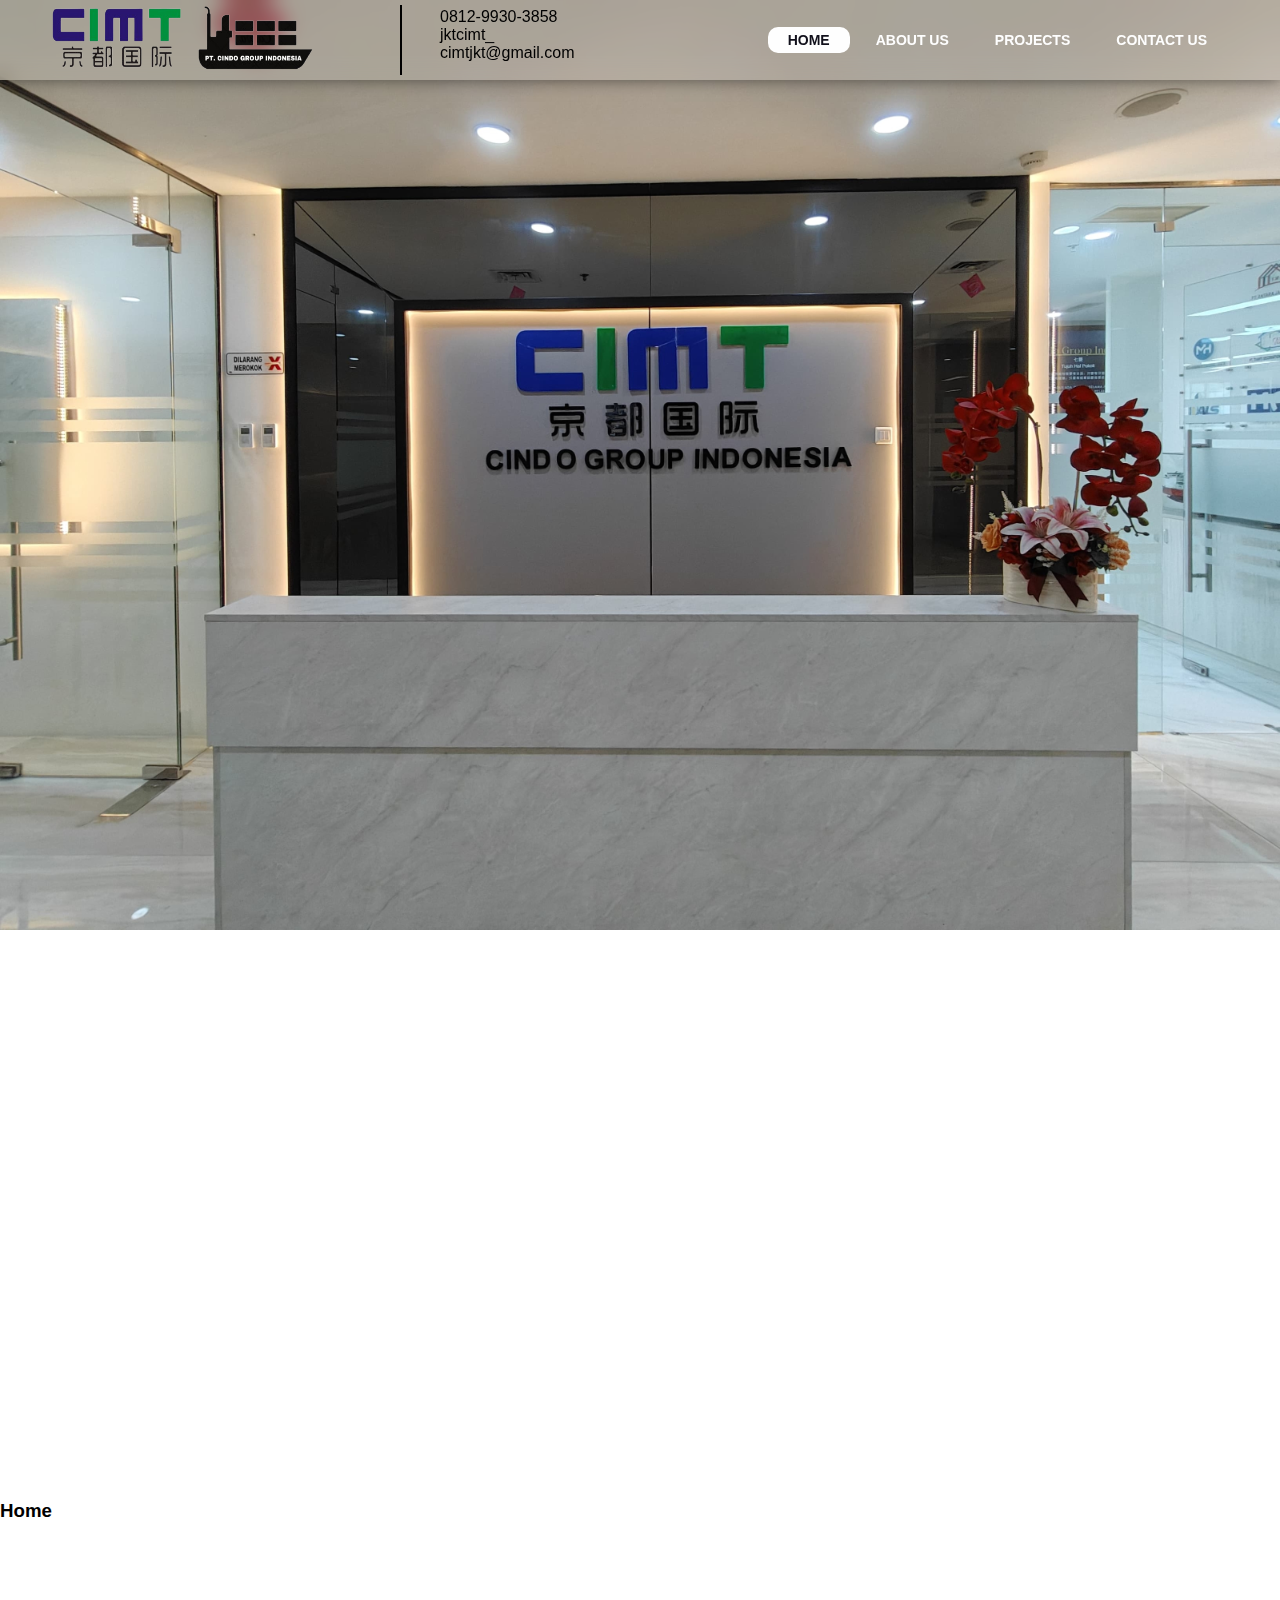
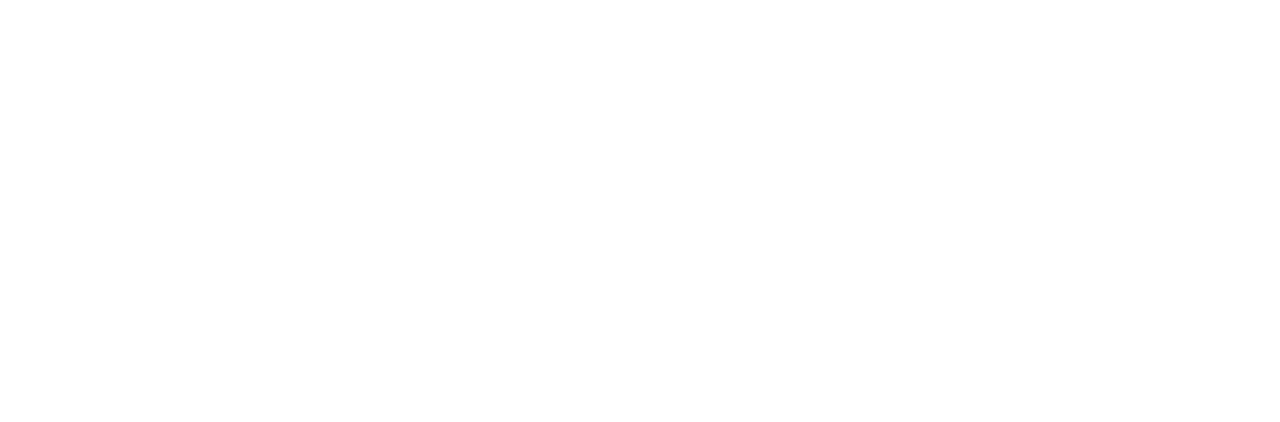
==== index.html @ f19466f4 "commit pertama" ====
<!DOCTYPE html>
<html lang="en">
   <head>
      <meta charset="UTF-8">
      <meta name="viewport" content="width=device-width, initial-scale=1.0">
      <title>PT. Cindo Group Indonesia</title>

<!-- My CSS -->
      <link rel="stylesheet" href="style.css">
<!-- My CSS -->

<!-- Font-Awesome -->
      <link rel="stylesheet" href="https://cdnjs.cloudflare.com/ajax/libs/font-awesome/6.7.1/css/all.min.css" integrity="sha512-5Hs3dF2AEPkpNAR7UiOHba+lRSJNeM2ECkwxUIxC1Q/FLycGTbNapWXB4tP889k5T5Ju8fs4b1P5z/iB4nMfSQ==" crossorigin="anonymous" referrerpolicy="no-referrer" />
<!-- Akhir Font-Awesome -->

   </head>
   <body>

<!-- Header -->
      <header>
         <div class="logo"><a href="#jumbotron"><img src="img/logo.png" alt="Logo CIMT" class="img-fluid"></a></div>
         <label>
            <div class="vertical"></div>
            <div class="icon-medsos">
               <li>
                  <p><a href="https://wa.me/6281299303858"><i class="fa-brands fa-square-whatsapp"></i></a></p>
                  <p><a href="https://www.instagram.com/jktcimt_"><i class="fa-brands fa-square-instagram"></i></a></p>
                  <p><a href="https://mail.google.com/mail/u/0/?view=cm&tf=1&fs=1&to=cimtjkt@gmail.com"><i class="fa-solid fa-square-envelope"></i></a></p>
               </li>
            </div>
            <div class="name-medsos">
               <li>
                  <p>0812-9930-3858</p>
                  <p>jktcimt_</p>
                  <p>cimtjkt@gmail.com</p>
               </li>
            </div>
            <input type="checkbox">
            <div class="btnbar">
               <span class="top_line common"></span>
               <span class="middle_line common"></span>
               <span class="bottom_line common"></span>
            </div>
         <nav class="navbar">
            <ul>
               <li>
                  <a href="#home" class="active">Home</a>
               </li>
               <li>
                  <a href="#about">About Us</a>
               </li>
               <li>
                  <a href="#projects">Projects</a>
               </li>
               <li>
                  <a href="#contact">Contact Us</a>
               </li>
            </ul>
         </nav>
         </label>
      </header>
<!-- Akhir Header -->

<!-- Jumbotron -->
      <section id="jumbotron" class="jumbotron">
      </section>
<!-- Akhir Jumbotron -->

<!-- Home -->
      <section id="home" class="home">
         <div class="container">
            <div class="row">
               <div class="col-lg-4">
                  <h3>Home</h3>
               </div>
            </div>
         </div>
      </section>
<!-- Akhir Home -->

<!-- My JS -->
      <script src="script.js"></script>
<!-- My JS -->

   </body>
</html>
---- style.css ----
* {
   margin: 0;
   padding: 0;
   list-style: none;
   text-decoration: none;
   font-family: 'Segoe UI', Tahoma, Geneva, Verdana, sans-serif;
   box-sizing: border-box;
}

body {
   background-image: url('img/bg.jpg');
   background-position: center;
   background-blend-mode: multiply;
   background-size: cover;
   background-repeat: no-repeat;
   height: 100vh;
}

.logo img {
   width: 265px;
   height: 65px;
}

header {
   position: fixed;
   width: 100%;
   height: 80px;
   background: #ffffff26;
   backdrop-filter: blur(10px);
   display: flex;
   align-items: center;
   justify-content: space-between;
   padding: 0 100px;
   box-shadow: 0 0 15px 0 rgba(0, 0, 0, 0.5);
}

header .vertical {
   position:fixed;
   display: block;
   border-left: 2px solid;
   height: 70px;
   left: 400px;
   top: 5px;
   color: #000000;
}

header .icon-medsos {
   position: absolute;
   display: block;
   height: 70px;
   left: 415px;
   top: 8px;
}

.icon-medsos a {
   text-decoration: none;
   color: #000000;
}

header .name-medsos {
   position: absolute;
   display: block;
   height: 70px;
   left: 440px;
   top: 8px;
}

input {
   display: none;
   visibility: hidden;
}

.btnbar {
   position: absolute;
   height: 30px;
   width: 30px;
   right: 40px;
   top: 25px;
   z-index: 1;
   display: none;
   cursor: pointer;
   border-radius: 3px;
   background-color: #000000;
   box-shadow: 0 0 10px rgba(0, 0, 0, 0.3);
}

.btnbar .common {
   position: absolute;
   height: 1.5px;
   width: 20px;
   background-color: #ffffff;
   border-radius: 50px;
   transition: 0.3s ease
}

.btnbar .top_line {
   top: 30%;
   left: 50%;
   transform: translate(-50%,-50%);
}

.btnbar .middle_line {
   top: 50%;
   left: 50%;
   transform: translate(-50%,-50%);
}

.btnbar .bottom_line{
   top: 70%;
   left: 50%;
   transform: translate(-50%,-50%);
}

input:checked ~ .btnbar .top_line {
   left: 2px;
   top: 14px;
   width: 25px;
   transform: rotate(45deg);
}

input:checked ~ .btnbar .bottom_line {
   left: 2px;
   top: 14px;
   width: 25px;
   transform: rotate(-45deg);
}

input:checked ~ .btnbar .middle_line {
   opacity: 0;
   transform: translateX(20px);
}

.navbar ul {
   display: flex;
}

.navbar ul li a {
   display: block;
   text-transform: uppercase;
   color: #fefefe;
   font-size: 14px;
   font-weight: 650;
   padding: 5px 20px;
   border-radius: 10px;
   transition: .3s;
   margin: 0 3px;
}

.navbar ul li a:hover {
   color: #11101b;
   background: #fefefe;
}

.navbar ul li a.active {
   color: #11101b;
   background: #fefefe;
}

section {
   padding: 500px 0;
}

@media only screen and (max-width: 1320px) {
   header {
      padding: 0 50px;
   }
}

@media only screen and (max-width: 1100px) {
   header {
      padding: 0 30px;
   }

   header .vertical {
      display: none;
   }

   header .vertical {
      display: none;
   }

   header .icon-medsos {
      display: none;
   }

   header .name-medsos {
      display: none;
   }

}

@media only screen and (max-width: 800px) {
   .btnbar {
      display: block;
   }

   input {
      display: block;
   }

   .navbar {
      position: absolute;
      height: 0;
      top: 80px;
      left: 0;
      right: 0;
      background-color: #75757596;
      backdrop-filter: blur(15px);
      box-shadow: 0 0 10px 0 rgba(0, 0, 0, .8) ;
      transition: .5s;
      overflow: hidden;
   }

   .navbar.active {
      height: 330px;
   }

   .navbar ul {
      display: block;
      width: fit-content;
      margin: 80px auto 0 auto;
      text-align: center;
      transition: .5s;
      opacity: 0;
   }

   .navbar.active ul {
      opacity: 1;
   }

   .navbar ul li a {
      margin-bottom: 20px;
   }

   .navbar ul li a {
      text-transform: capitalize;
   }
}

@media only screen and (max-width: 450px) {
   header .icon-medsos {
      display: block;
      left: 405px;
   }
}
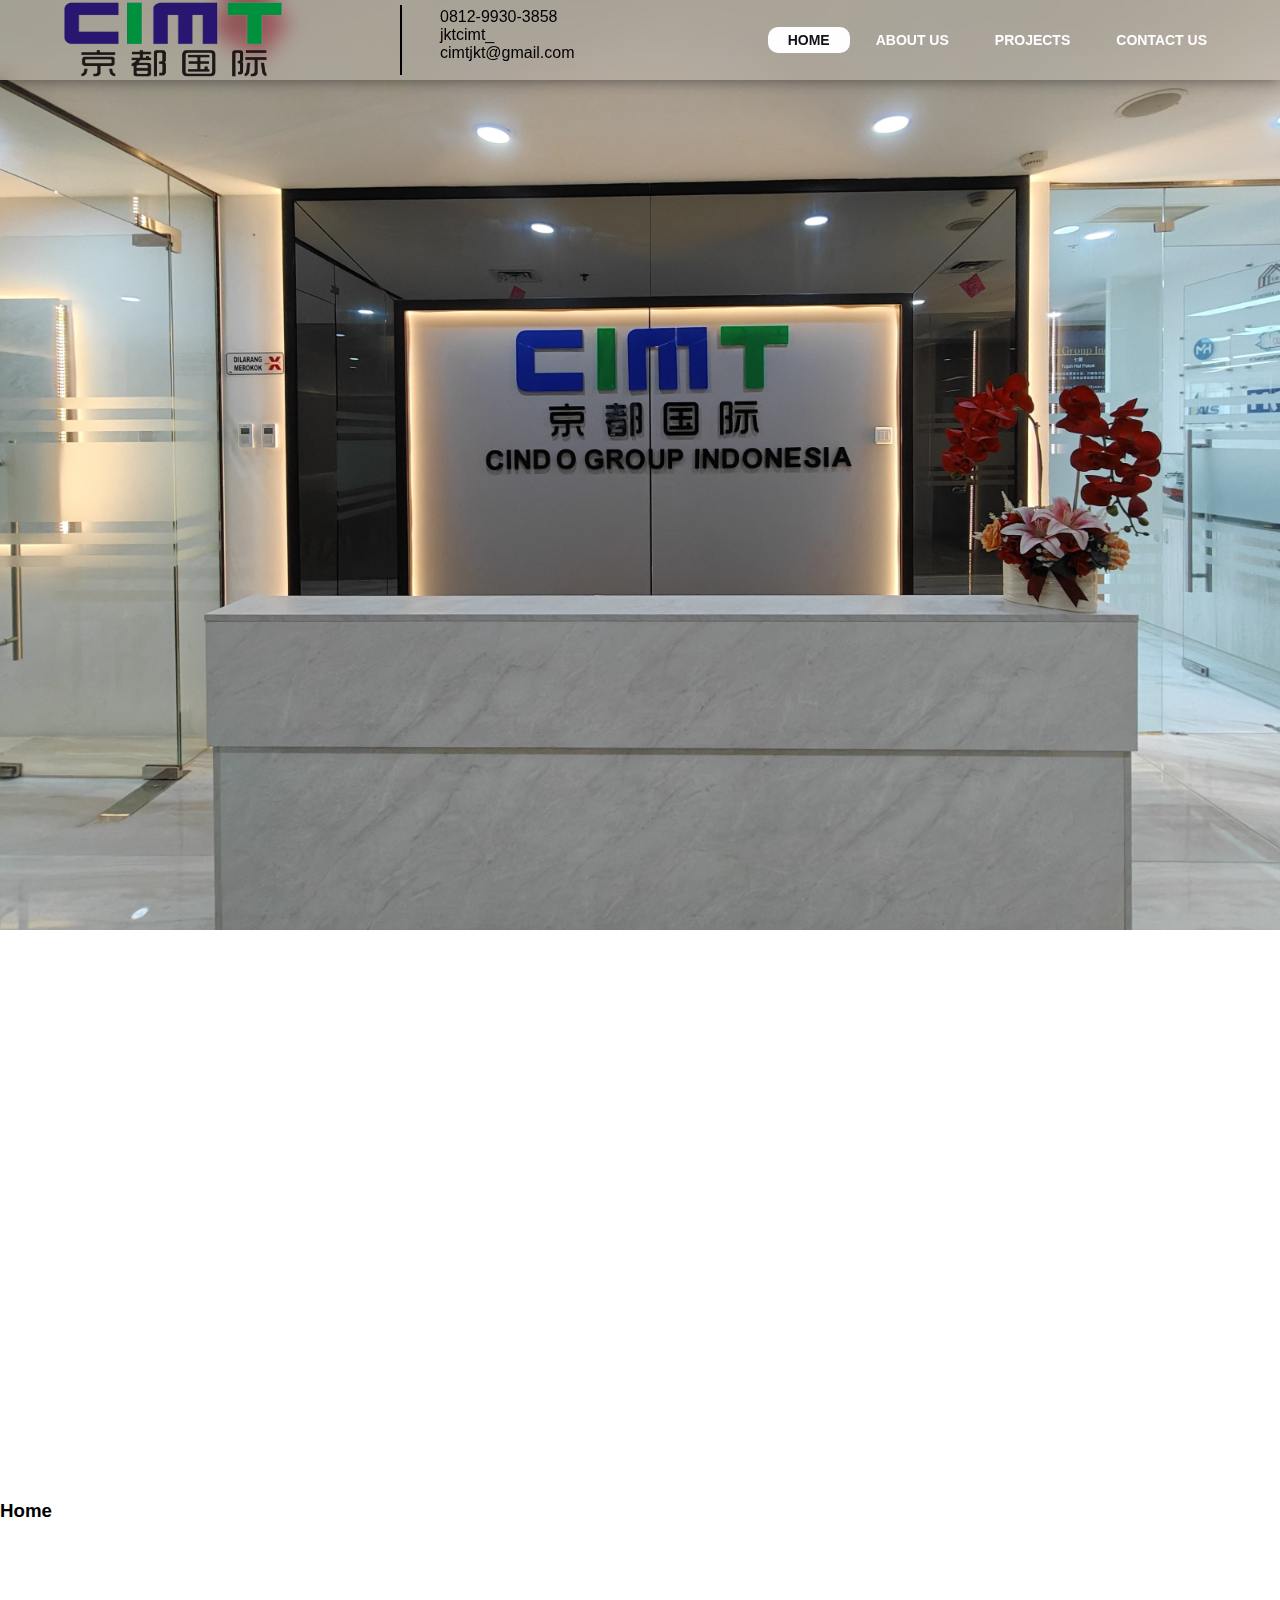
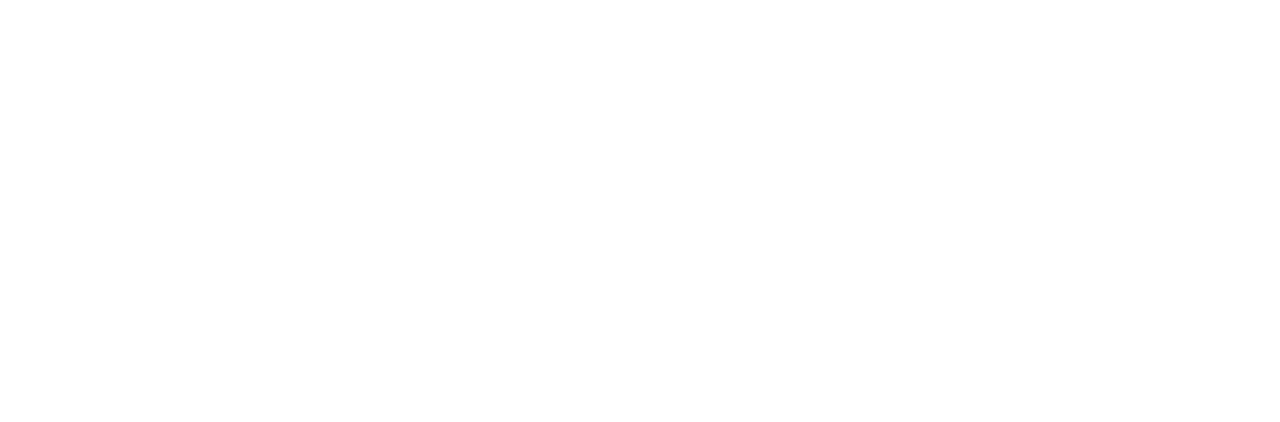
==== commit 5f582772: "commit kedua" ====
--- a/index.html
+++ b/index.html
@@ -18,7 +18,7 @@
 
 <!-- Header -->
       <header>
-         <div class="logo"><a href="#jumbotron"><img src="img/logo.png" alt="Logo CIMT" class="img-fluid"></a></div>
+         <div class="logo"><a href="#jumbotron"><img src="img/logo.png" alt="Logo CIMT"></a></div>
          <label>
             <div class="vertical"></div>
             <div class="icon-medsos">
--- a/style.css
+++ b/style.css
@@ -17,8 +17,9 @@
 }
 
 .logo img {
-   width: 265px;
-   height: 65px;
+   width: 245px;
+   height: 125px;
+   padding-bottom: 10px;
 }
 
 header {
@@ -74,7 +75,7 @@
    position: absolute;
    height: 30px;
    width: 30px;
-   right: 40px;
+   right: 80px;
    top: 25px;
    z-index: 1;
    display: none;
@@ -196,6 +197,12 @@
 
    input {
       display: block;
+   }
+
+   .logo img {
+      width: 200px;
+      height: 100px;
+      padding-bottom: 5px;
    }
 
    .navbar {
@@ -237,7 +244,7 @@
    }
 }
 
-@media only screen and (max-width: 450px) {
+@media only screen and (max-width: 600px) {
    header .icon-medsos {
       display: block;
       left: 405px;
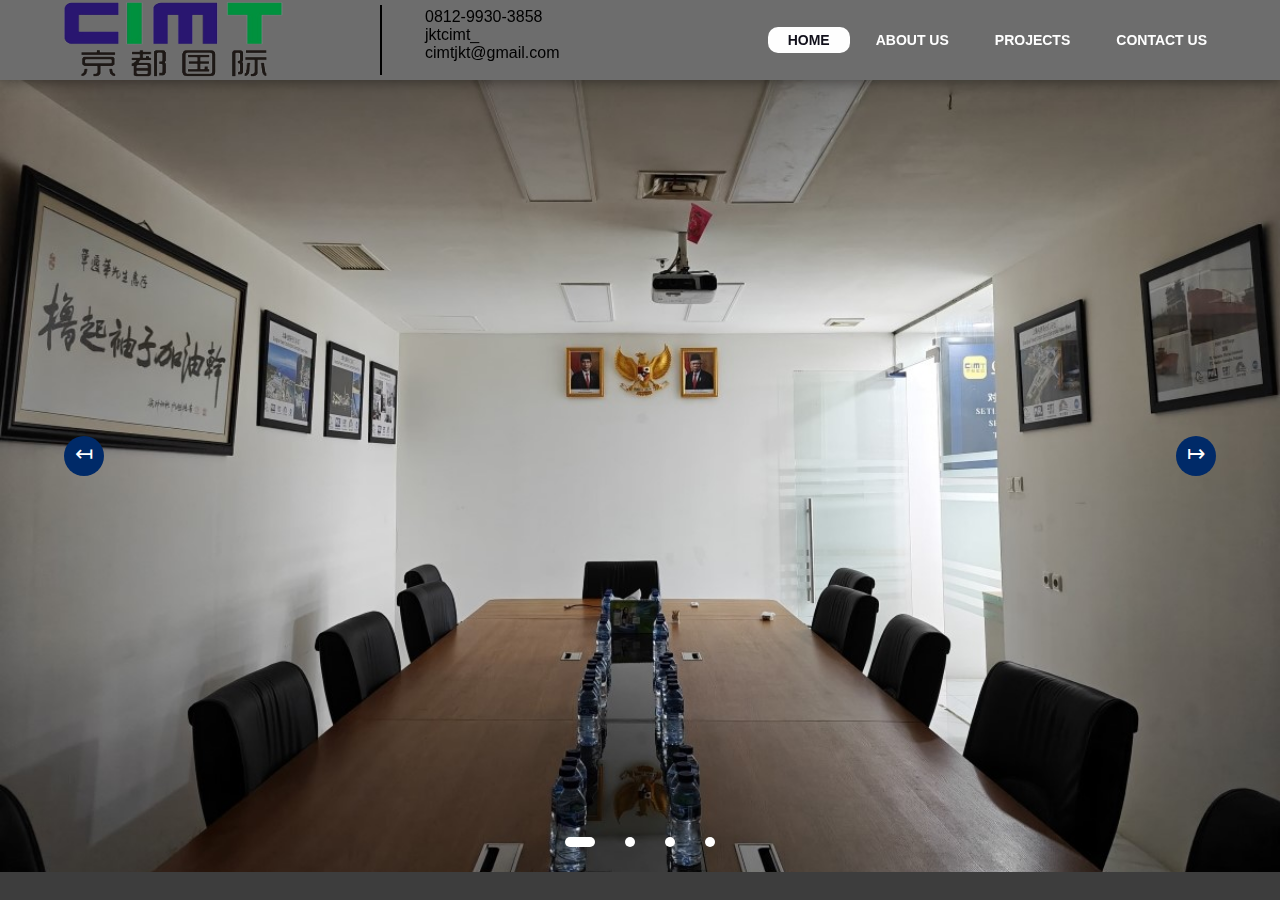
==== commit b58cc030: "membuat slider" ====
--- a/index.html
+++ b/index.html
@@ -14,11 +14,11 @@
 <!-- Akhir Font-Awesome -->
 
    </head>
-   <body>
+   <body id="home">
 
 <!-- Header -->
       <header>
-         <div class="logo"><a href="#jumbotron"><img src="img/logo.png" alt="Logo CIMT"></a></div>
+         <div class="logo"><a href="#"><img src="img/logo.png" alt="Logo CIMT"></a></div>
          <label>
             <div class="vertical"></div>
             <div class="icon-medsos">
@@ -61,21 +61,33 @@
       </header>
 <!-- Akhir Header -->
 
-<!-- Jumbotron -->
-      <section id="jumbotron" class="jumbotron">
-      </section>
-<!-- Akhir Jumbotron -->
-
 <!-- Home -->
-      <section id="home" class="home">
-         <div class="container">
-            <div class="row">
-               <div class="col-lg-4">
-                  <h3>Home</h3>
-               </div>
+      <div class="slider">
+         <div class="list">
+            <div class="item">
+               <img src="img/slider/1_.jpg" alt="">
+            </div>
+            <div class="item">
+               <img src="img/slider/2_.jpg" alt="">
+            </div>
+            <div class="item">
+               <img src="img/slider/3_.jpg" alt="">
+            </div>
+            <div class="item">
+               <img src="img/slider/4_.jpg" alt="">
             </div>
          </div>
-      </section>
+         <div class="btn">
+               <button id="prev"><p> ↤ </p></button>
+               <button id="next"><p> ↦ </p></button>
+         </div>
+         <ul class="dots">
+            <li class="active"></li>
+            <li></li>
+            <li></li>
+            <li></li>
+         </ul>
+      </div>
 <!-- Akhir Home -->
 
 <!-- My JS -->
--- a/style.css
+++ b/style.css
@@ -2,18 +2,17 @@
    margin: 0;
    padding: 0;
    list-style: none;
-   text-decoration: none;
    font-family: 'Segoe UI', Tahoma, Geneva, Verdana, sans-serif;
    box-sizing: border-box;
 }
 
 body {
-   background-image: url('img/bg.jpg');
    background-position: center;
    background-blend-mode: multiply;
    background-size: cover;
    background-repeat: no-repeat;
-   height: 100vh;
+   background-color: #3d3d3d;
+   height: 88vh;
 }
 
 .logo img {
@@ -26,10 +25,11 @@
    position: fixed;
    width: 100%;
    height: 80px;
-   background: #ffffff26;
-   backdrop-filter: blur(10px);
-   display: flex;
+   background: #6d6d6d;
+   display: flex;
+   margin-top: -80px;
    align-items: center;
+   z-index: 100;
    justify-content: space-between;
    padding: 0 100px;
    box-shadow: 0 0 15px 0 rgba(0, 0, 0, 0.5);
@@ -40,7 +40,7 @@
    display: block;
    border-left: 2px solid;
    height: 70px;
-   left: 400px;
+   left: 380px;
    top: 5px;
    color: #000000;
 }
@@ -49,7 +49,7 @@
    position: absolute;
    display: block;
    height: 70px;
-   left: 415px;
+   left: 400px;
    top: 8px;
 }
 
@@ -62,7 +62,7 @@
    position: absolute;
    display: block;
    height: 70px;
-   left: 440px;
+   left: 425px;
    top: 8px;
 }
 
@@ -75,7 +75,7 @@
    position: absolute;
    height: 30px;
    width: 30px;
-   right: 80px;
+   right: 50px;
    top: 25px;
    z-index: 1;
    display: none;
@@ -142,6 +142,7 @@
    font-size: 14px;
    font-weight: 650;
    padding: 5px 20px;
+   text-decoration: none;
    border-radius: 10px;
    transition: .3s;
    margin: 0 3px;
@@ -157,9 +158,86 @@
    background: #fefefe;
 }
 
-section {
-   padding: 500px 0;
-}
+.slider {
+   width: 100%;
+   height: 88vh;
+   margin-top: 80px;
+   background-position: center;
+   background-repeat: no-repeat;
+   background-blend-mode: multiply;
+   background-size: cover;
+   position: relative;
+   overflow: hidden;
+}
+
+.list {
+   position: absolute;
+   top: 0;
+   left: 0;
+   height: 100%;
+   display: flex;
+   width: max-content;
+   transition: 1s;
+}
+
+.list img {
+   width: 1350px;
+   max-width: 100vw;
+   height: 88vh;
+   object-fit: cover;
+}
+
+.btn {
+   position: absolute;
+   top: 45%;
+   left: 5%;
+   width: 90%;
+   display: flex;
+   justify-content: space-between;
+}
+
+.btn button {
+   width: 40px;
+   height: 40px;
+   border-radius: 50%;
+   background-color: #002a68;
+   color: #ffffff;
+   border: none;
+}
+
+.btn p {
+   text-decoration: none;
+   margin-top: -5px;
+   font-size: 22px;
+   text-align: center;
+}
+
+.dots {
+   position: absolute;
+   bottom: 10px;
+   color: #fff;
+   left: 0;
+   width: 100%;
+   margin: 0;
+   padding: 0;
+   display: flex;
+   justify-content: center;
+}
+
+.dots li {
+   list-style: none;
+   width: 10px;
+   height: 10px;
+   background-color: #fff;
+   margin: 15px;
+   border-radius: 20px;
+   transition: 1s;
+}
+
+.dots li.active {
+   width: 30px;
+}
+
 
 @media only screen and (max-width: 1320px) {
    header {
@@ -212,6 +290,7 @@
       left: 0;
       right: 0;
       background-color: #75757596;
+      text-decoration: none;
       backdrop-filter: blur(15px);
       box-shadow: 0 0 10px 0 rgba(0, 0, 0, .8) ;
       transition: .5s;
@@ -240,13 +319,7 @@
    }
 
    .navbar ul li a {
+      text-decoration: none;
       text-transform: capitalize;
    }
-}
-
-@media only screen and (max-width: 600px) {
-   header .icon-medsos {
-      display: block;
-      left: 405px;
-   }
 }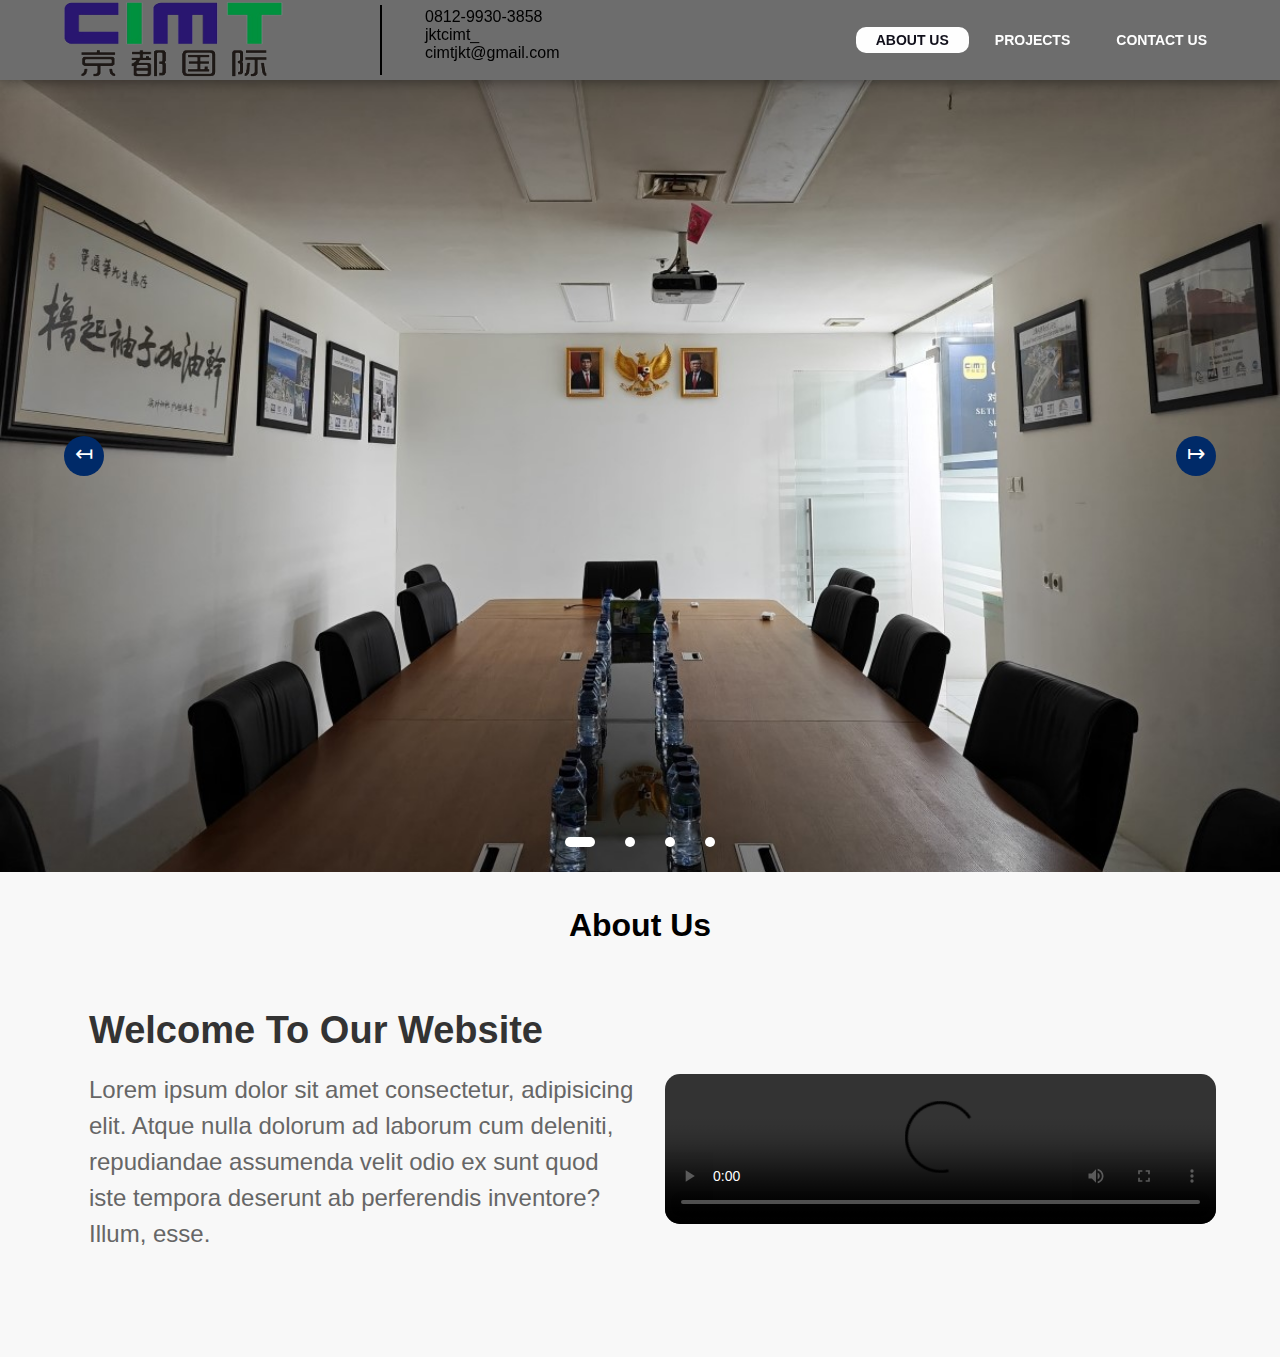
==== commit fe389497: "menambahkan vidio" ====
--- a/index.html
+++ b/index.html
@@ -1,98 +1,142 @@
 <!DOCTYPE html>
 <html lang="en">
-   <head>
-      <meta charset="UTF-8">
-      <meta name="viewport" content="width=device-width, initial-scale=1.0">
-      <title>PT. Cindo Group Indonesia</title>
+<head>
+   <meta charset="UTF-8">
+   <meta name="viewport" content="width=device-width, initial-scale=1.0">
+   <title>PT. Cindo Group Indonesia</title>
 
 <!-- My CSS -->
-      <link rel="stylesheet" href="style.css">
+   <link rel="stylesheet" href="style.css">
 <!-- My CSS -->
 
 <!-- Font-Awesome -->
-      <link rel="stylesheet" href="https://cdnjs.cloudflare.com/ajax/libs/font-awesome/6.7.1/css/all.min.css" integrity="sha512-5Hs3dF2AEPkpNAR7UiOHba+lRSJNeM2ECkwxUIxC1Q/FLycGTbNapWXB4tP889k5T5Ju8fs4b1P5z/iB4nMfSQ==" crossorigin="anonymous" referrerpolicy="no-referrer" />
+   <link rel="stylesheet" href="https://cdnjs.cloudflare.com/ajax/libs/font-awesome/6.7.1/css/all.min.css" integrity="sha512-5Hs3dF2AEPkpNAR7UiOHba+lRSJNeM2ECkwxUIxC1Q/FLycGTbNapWXB4tP889k5T5Ju8fs4b1P5z/iB4nMfSQ==" crossorigin="anonymous" referrerpolicy="no-referrer" />
 <!-- Akhir Font-Awesome -->
 
-   </head>
-   <body id="home">
+</head>
+<body>
 
 <!-- Header -->
-      <header>
-         <div class="logo"><a href="#"><img src="img/logo.png" alt="Logo CIMT"></a></div>
-         <label>
-            <div class="vertical"></div>
-            <div class="icon-medsos">
-               <li>
-                  <p><a href="https://wa.me/6281299303858"><i class="fa-brands fa-square-whatsapp"></i></a></p>
-                  <p><a href="https://www.instagram.com/jktcimt_"><i class="fa-brands fa-square-instagram"></i></a></p>
-                  <p><a href="https://mail.google.com/mail/u/0/?view=cm&tf=1&fs=1&to=cimtjkt@gmail.com"><i class="fa-solid fa-square-envelope"></i></a></p>
-               </li>
-            </div>
-            <div class="name-medsos">
-               <li>
-                  <p>0812-9930-3858</p>
-                  <p>jktcimt_</p>
-                  <p>cimtjkt@gmail.com</p>
-               </li>
-            </div>
-            <input type="checkbox">
-            <div class="btnbar">
-               <span class="top_line common"></span>
-               <span class="middle_line common"></span>
-               <span class="bottom_line common"></span>
-            </div>
-         <nav class="navbar">
-            <ul>
-               <li>
-                  <a href="#home" class="active">Home</a>
-               </li>
-               <li>
-                  <a href="#about">About Us</a>
-               </li>
-               <li>
-                  <a href="#projects">Projects</a>
-               </li>
-               <li>
-                  <a href="#contact">Contact Us</a>
-               </li>
-            </ul>
-         </nav>
-         </label>
-      </header>
+<section>
+   <header>
+      <div class="logo"><a href="#"><img src="img/logo.png" alt="Logo CIMT"></a></div>
+      <label>
+         <div class="vertical"></div>
+         <div class="icon-medsos">
+            <li>
+               <p><a href="https://wa.me/6281299303858"><i class="fa-brands fa-square-whatsapp"></i></a></p>
+               <p><a href="https://www.instagram.com/jktcimt_"><i class="fa-brands fa-square-instagram"></i></a></p>
+               <p><a href="https://mail.google.com/mail/u/0/?view=cm&tf=1&fs=1&to=cimtjkt@gmail.com"><i class="fa-solid fa-square-envelope"></i></a></p>
+            </li>
+         </div>
+         <div class="name-medsos">
+            <li>
+               <p>0812-9930-3858</p>
+               <p>jktcimt_</p>
+               <p>cimtjkt@gmail.com</p>
+            </li>
+         </div>
+         <input type="checkbox">
+         <div class="btnbar">
+            <span class="top_line common"></span>
+            <span class="middle_line common"></span>
+            <span class="bottom_line common"></span>
+         </div>
+      <nav class="navbar">
+         <ul>
+            <li>
+               <a href="#about" class="active">About Us</a>
+            </li>
+            <li>
+               <a href="#projects">Projects</a>
+            </li>
+            <li>
+               <a href="#contact">Contact Us</a>
+            </li>
+         </ul>
+      </nav>
+      </label>
+   </header>
+</section>
 <!-- Akhir Header -->
 
-<!-- Home -->
-      <div class="slider">
-         <div class="list">
-            <div class="item">
-               <img src="img/slider/1_.jpg" alt="">
-            </div>
-            <div class="item">
-               <img src="img/slider/2_.jpg" alt="">
-            </div>
-            <div class="item">
-               <img src="img/slider/3_.jpg" alt="">
-            </div>
-            <div class="item">
-               <img src="img/slider/4_.jpg" alt="">
-            </div>
+<!-- Slider -->
+<section>
+   <div class="slider">
+      <div class="list">
+         <div class="item">
+            <img src="img/slider/1_.jpg" alt="">
+            <h1>Halaman Pertama</h1>
+            <p>Lorem ipsum dolor sit, amet consectetur adipisicing elit. 
+            Fugit repellendus ex nulla adipisci necessitatibus, maxime accusamus. 
+            Eligendi nisi cum, possimus ipsum culpa aspernatur labore 
+            assumenda iure libero? Repudiandae, perferendis ut!</p>
          </div>
-         <div class="btn">
-               <button id="prev"><p> ↤ </p></button>
-               <button id="next"><p> ↦ </p></button>
+         <div class="item">
+            <img src="img/slider/2_.jpg" alt="">
+            <h1>Halaman Pertama</h1>
+            <p>Lorem ipsum dolor sit, amet consectetur adipisicing elit. 
+            Fugit repellendus ex nulla adipisci necessitatibus, maxime accusamus. 
+            Eligendi nisi cum, possimus ipsum culpa aspernatur labore 
+            assumenda iure libero? Repudiandae, perferendis ut!</p>
          </div>
-         <ul class="dots">
-            <li class="active"></li>
-            <li></li>
-            <li></li>
-            <li></li>
-         </ul>
+         <div class="item">
+            <img src="img/slider/3_.jpg" alt="">
+            <h1>Halaman Pertama</h1>
+            <p>Lorem ipsum dolor sit, amet consectetur adipisicing elit. 
+            Fugit repellendus ex nulla adipisci necessitatibus, maxime accusamus. 
+            Eligendi nisi cum, possimus ipsum culpa aspernatur labore 
+            assumenda iure libero? Repudiandae, perferendis ut!</p>
+         </div>
+         <div class="item">
+            <img src="img/slider/4_.jpg" alt="">
+            <h1>Halaman Pertama</h1>
+            <p>Lorem ipsum dolor sit, amet consectetur adipisicing elit. 
+            Fugit repellendus ex nulla adipisci necessitatibus, maxime accusamus. 
+            Eligendi nisi cum, possimus ipsum culpa aspernatur labore 
+            assumenda iure libero? Repudiandae, perferendis ut!</p>
+         </div>
       </div>
-<!-- Akhir Home -->
+      <div class="btn">
+            <button id="prev"><p> ↤ </p></button>
+            <button id="next"><p> ↦ </p></button>
+      </div>
+      <ul class="dots">
+         <li class="active"></li>
+         <li></li>
+         <li></li>
+         <li></li>
+      </ul>
+   </div>
+</section>
+<!-- Akhir Slider --> 
+
+<!-- About -->
+<section class="hero" id="about">
+   <div class="heading">
+      <h1>About Us</h1>
+   </div>
+   <div class="container-about">
+      <div class="hero-content">
+         <h2>Welcome To Our Website</h2>
+         <p>Lorem ipsum dolor sit amet consectetur, adipisicing elit. 
+         Atque nulla dolorum ad laborum cum deleniti, repudiandae 
+         assumenda velit odio ex sunt quod iste tempora deserunt ab perferendis inventore? 
+         Illum, esse.</p>
+         <!-- <button class="cta-button">learn More...</button> -->
+      </div>
+      <div class="hero-media">
+         <video controls class="vicompro"> 
+            <source src="cimtvid.mp4" type="video/mp4">
+         </video>
+      </div>
+   </div>
+</section>
+<!-- Akhir About -->
 
 <!-- My JS -->
-      <script src="script.js"></script>
+<script src="script.js"></script>
 <!-- My JS -->
 
-   </body>
+</body>
 </html>--- a/style.css
+++ b/style.css
@@ -5,22 +5,24 @@
    font-family: 'Segoe UI', Tahoma, Geneva, Verdana, sans-serif;
    box-sizing: border-box;
 }
-
 body {
    background-position: center;
    background-blend-mode: multiply;
    background-size: cover;
    background-repeat: no-repeat;
-   background-color: #3d3d3d;
-   height: 88vh;
-}
-
+   height: 100vh;
+}
+
+
+/* Logo */
 .logo img {
    width: 245px;
    height: 125px;
    padding-bottom: 10px;
 }
 
+
+/* Navbar */
 header {
    position: fixed;
    width: 100%;
@@ -34,7 +36,6 @@
    padding: 0 100px;
    box-shadow: 0 0 15px 0 rgba(0, 0, 0, 0.5);
 }
-
 header .vertical {
    position:fixed;
    display: block;
@@ -44,7 +45,6 @@
    top: 5px;
    color: #000000;
 }
-
 header .icon-medsos {
    position: absolute;
    display: block;
@@ -52,12 +52,10 @@
    left: 400px;
    top: 8px;
 }
-
 .icon-medsos a {
    text-decoration: none;
    color: #000000;
 }
-
 header .name-medsos {
    position: absolute;
    display: block;
@@ -65,12 +63,13 @@
    left: 425px;
    top: 8px;
 }
-
 input {
    display: none;
    visibility: hidden;
 }
 
+
+/* Button Menu */
 .btnbar {
    position: absolute;
    height: 30px;
@@ -84,7 +83,6 @@
    background-color: #000000;
    box-shadow: 0 0 10px rgba(0, 0, 0, 0.3);
 }
-
 .btnbar .common {
    position: absolute;
    height: 1.5px;
@@ -93,48 +91,43 @@
    border-radius: 50px;
    transition: 0.3s ease
 }
-
 .btnbar .top_line {
    top: 30%;
    left: 50%;
    transform: translate(-50%,-50%);
 }
-
 .btnbar .middle_line {
    top: 50%;
    left: 50%;
    transform: translate(-50%,-50%);
 }
-
 .btnbar .bottom_line{
    top: 70%;
    left: 50%;
    transform: translate(-50%,-50%);
 }
-
 input:checked ~ .btnbar .top_line {
    left: 2px;
    top: 14px;
    width: 25px;
    transform: rotate(45deg);
 }
-
 input:checked ~ .btnbar .bottom_line {
    left: 2px;
    top: 14px;
    width: 25px;
    transform: rotate(-45deg);
 }
-
 input:checked ~ .btnbar .middle_line {
    opacity: 0;
    transform: translateX(20px);
 }
 
+
+/* Menu */
 .navbar ul {
    display: flex;
 }
-
 .navbar ul li a {
    display: block;
    text-transform: uppercase;
@@ -147,17 +140,17 @@
    transition: .3s;
    margin: 0 3px;
 }
-
 .navbar ul li a:hover {
    color: #11101b;
    background: #fefefe;
 }
-
 .navbar ul li a.active {
    color: #11101b;
    background: #fefefe;
 }
 
+
+/* Slider */
 .slider {
    width: 100%;
    height: 88vh;
@@ -169,7 +162,6 @@
    position: relative;
    overflow: hidden;
 }
-
 .list {
    position: absolute;
    top: 0;
@@ -179,14 +171,12 @@
    width: max-content;
    transition: 1s;
 }
-
 .list img {
    width: 1350px;
    max-width: 100vw;
    height: 88vh;
    object-fit: cover;
 }
-
 .btn {
    position: absolute;
    top: 45%;
@@ -195,7 +185,6 @@
    display: flex;
    justify-content: space-between;
 }
-
 .btn button {
    width: 40px;
    height: 40px;
@@ -204,14 +193,12 @@
    color: #ffffff;
    border: none;
 }
-
 .btn p {
    text-decoration: none;
    margin-top: -5px;
    font-size: 22px;
    text-align: center;
 }
-
 .dots {
    position: absolute;
    bottom: 10px;
@@ -223,7 +210,6 @@
    display: flex;
    justify-content: center;
 }
-
 .dots li {
    list-style: none;
    width: 10px;
@@ -233,56 +219,170 @@
    border-radius: 20px;
    transition: 1s;
 }
-
 .dots li.active {
    width: 30px;
 }
 
 
+/* About Us */
+.hero {
+   background-color: #f8f8f8;
+   overflow: hidden;
+}
+.heading h1 {
+   color: #000;
+   font-size: 32px;
+   text-align: center;
+   margin-top: 35px;
+}
+.container-about {
+   display: flex;
+   justify-content: center;
+   align-items: center;
+   width: 90%;
+   margin: 65px auto;
+}
+.hero-content {
+   flex: 1;
+   width: 600px;
+   margin: 0px 25px;
+   animation: fadeInUp 2s ease;
+}
+.hero-content h2 {
+   font-size: 38px;
+   margin-bottom: 20px;
+   color: #333;
+}
+.hero-content p {
+   font-size: 24px;
+   line-height: 1.5;
+   margin-bottom: 40px;
+   color: #666;
+}
+/* .hero-content button {
+   display: inline-block;
+   background-color: #1089b9;
+   color: #fff;
+   padding: 12px 24px;
+   border-radius: 5px;
+   font-size: 20px;
+   border: none;
+   cursor: pointer;
+   transition: 0.3s ease;
+}
+.hero-content button:hover {
+   background-color: #07c900;
+   transform: scale(1.1);
+} */
+.hero-media {
+   flex: 1;
+   width: 600px;
+   margin: auto;
+   animation: fadeInRight 2s ease;
+}
+.vicompro {
+   width: 100%;
+   height: auto;
+   border-radius: 15px;
+}
+
+
+@media screen and (max-width: 768px) {
+   .heading h1 {
+      font-size: 45px;
+      margin-top: 30px;
+   }
+   .hero {
+      margin: 0px;
+   }
+   .container-about {
+      width: 100%;
+      flex-direction: column;
+      margin: 0px;
+      padding: 0px 40px;
+   }
+   .hero-content {
+      width: 100%;
+      margin: 35px 0px;
+   }
+   .hero-content h2 {
+      font-size: 28px;
+   }
+   .hero-content p {
+      font-size: 16px;
+      margin-bottom: 20px;
+   }
+   /* .hero-content button {
+      font-size: 16px;
+      padding: 8px 16px;
+   } */
+   .hero-media {
+      width: 100%;
+   }
+}
+@keyframes fadeInUp {
+   0% {
+      opacity: 0;
+      transform: translateY(50px);
+   }
+   100% {
+      opacity: 1;
+      transform: translateY(0px);
+   }
+}
+@keyframes fadeInRight {
+   0% {
+      opacity: 0;
+      transform: translateX(-50px);
+   }
+   100% {
+      opacity: 1;
+      transform: translateY(0px);
+   }
+}
+
+
+/* Display 1320px */
 @media only screen and (max-width: 1320px) {
    header {
       padding: 0 50px;
    }
 }
 
+
+/* Display 1100px */
 @media only screen and (max-width: 1100px) {
    header {
       padding: 0 30px;
    }
-
    header .vertical {
       display: none;
    }
-
    header .vertical {
       display: none;
    }
-
    header .icon-medsos {
       display: none;
    }
-
    header .name-medsos {
       display: none;
    }
-
-}
-
+}
+
+
+/* display 800px */
 @media only screen and (max-width: 800px) {
    .btnbar {
       display: block;
    }
-
    input {
       display: block;
    }
-
    .logo img {
       width: 200px;
       height: 100px;
       padding-bottom: 5px;
    }
-
    .navbar {
       position: absolute;
       height: 0;
@@ -296,11 +396,9 @@
       transition: .5s;
       overflow: hidden;
    }
-
    .navbar.active {
       height: 330px;
    }
-
    .navbar ul {
       display: block;
       width: fit-content;
@@ -309,15 +407,12 @@
       transition: .5s;
       opacity: 0;
    }
-
    .navbar.active ul {
       opacity: 1;
    }
-
    .navbar ul li a {
       margin-bottom: 20px;
    }
-
    .navbar ul li a {
       text-decoration: none;
       text-transform: capitalize;
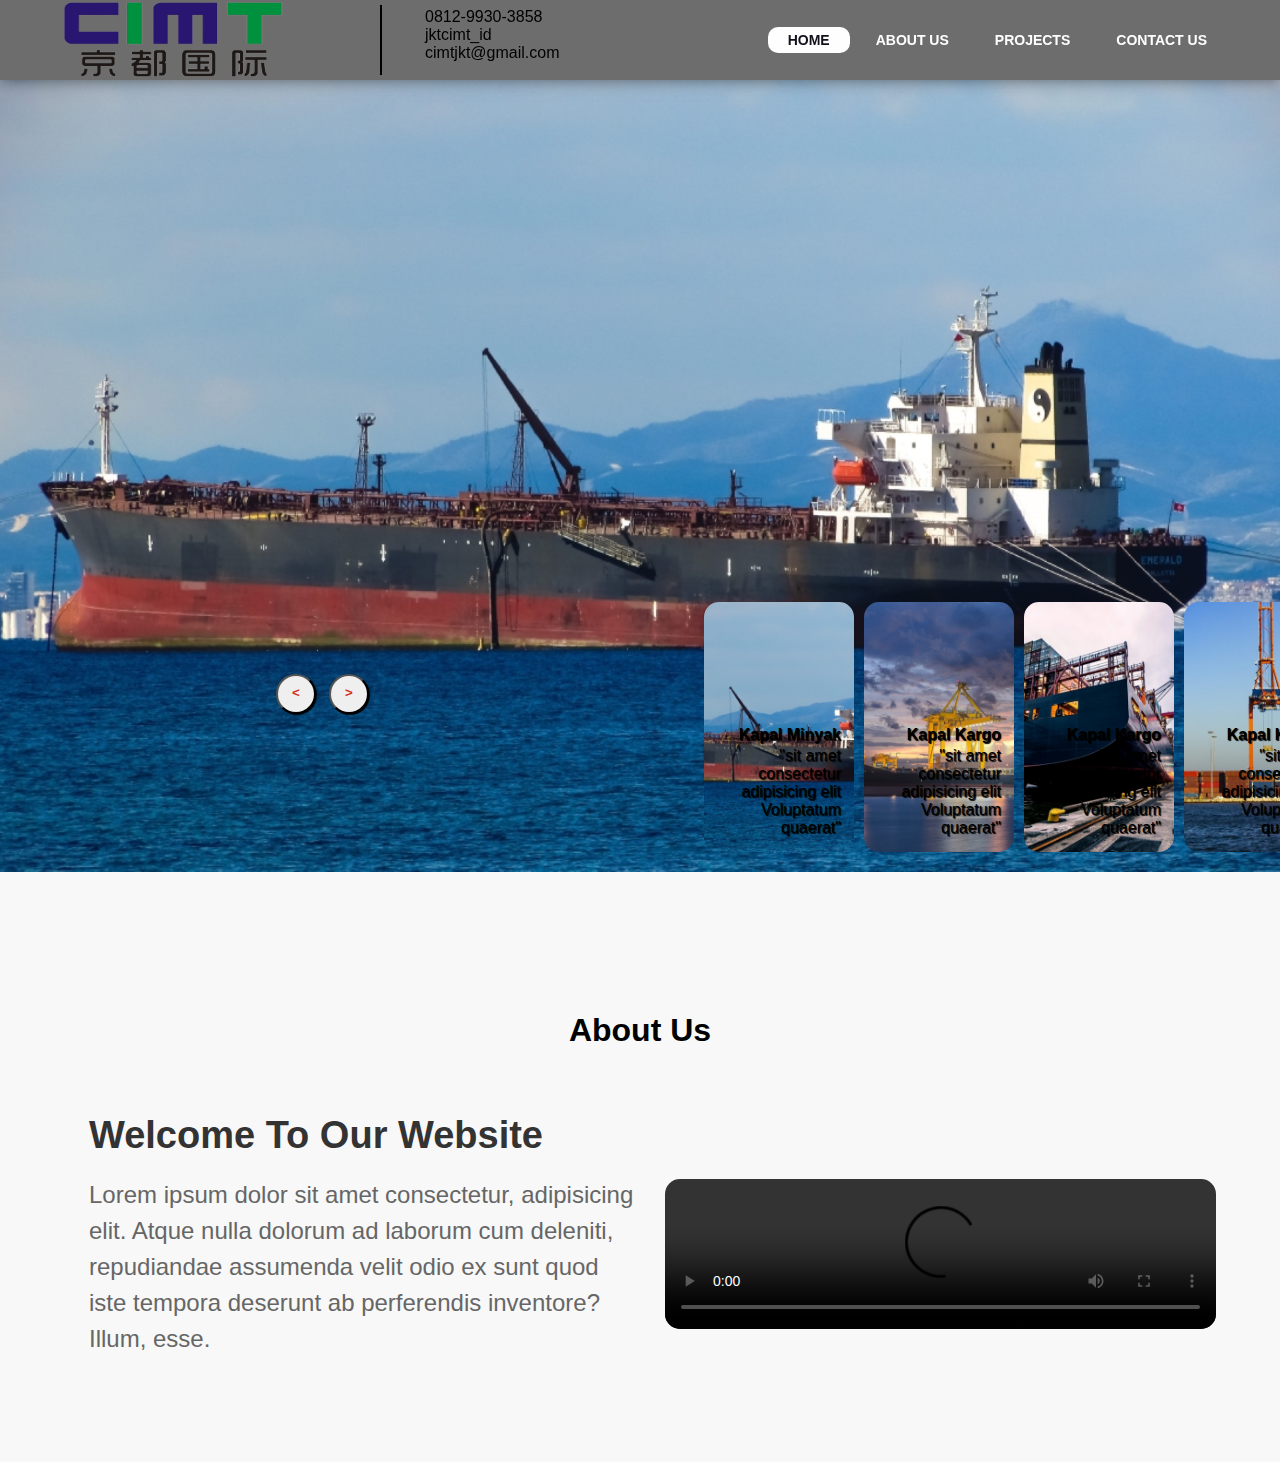
==== commit 74749533: "perombakan" ====
--- a/index.html
+++ b/index.html
@@ -17,7 +17,7 @@
 <body>
 
 <!-- Header -->
-<section>
+<section id="home">
    <header>
       <div class="logo"><a href="#"><img src="img/logo.png" alt="Logo CIMT"></a></div>
       <label>
@@ -32,7 +32,7 @@
          <div class="name-medsos">
             <li>
                <p>0812-9930-3858</p>
-               <p>jktcimt_</p>
+               <p>jktcimt_id</p>
                <p>cimtjkt@gmail.com</p>
             </li>
          </div>
@@ -45,7 +45,10 @@
       <nav class="navbar">
          <ul>
             <li>
-               <a href="#about" class="active">About Us</a>
+               <a href="#home" class="active">Home</a>
+            </li>
+            <li>
+               <a href="#about">About Us</a>
             </li>
             <li>
                <a href="#projects">Projects</a>
@@ -65,42 +68,101 @@
    <div class="slider">
       <div class="list">
          <div class="item">
-            <img src="img/slider/1_.jpg" alt="">
-            <h1>Halaman Pertama</h1>
-            <p>Lorem ipsum dolor sit, amet consectetur adipisicing elit. 
-            Fugit repellendus ex nulla adipisci necessitatibus, maxime accusamus. 
-            Eligendi nisi cum, possimus ipsum culpa aspernatur labore 
-            assumenda iure libero? Repudiandae, perferendis ut!</p>
-         </div>
-         <div class="item">
-            <img src="img/slider/2_.jpg" alt="">
-            <h1>Halaman Pertama</h1>
-            <p>Lorem ipsum dolor sit, amet consectetur adipisicing elit. 
-            Fugit repellendus ex nulla adipisci necessitatibus, maxime accusamus. 
-            Eligendi nisi cum, possimus ipsum culpa aspernatur labore 
-            assumenda iure libero? Repudiandae, perferendis ut!</p>
-         </div>
-         <div class="item">
-            <img src="img/slider/3_.jpg" alt="">
-            <h1>Halaman Pertama</h1>
-            <p>Lorem ipsum dolor sit, amet consectetur adipisicing elit. 
-            Fugit repellendus ex nulla adipisci necessitatibus, maxime accusamus. 
-            Eligendi nisi cum, possimus ipsum culpa aspernatur labore 
-            assumenda iure libero? Repudiandae, perferendis ut!</p>
-         </div>
-         <div class="item">
-            <img src="img/slider/4_.jpg" alt="">
-            <h1>Halaman Pertama</h1>
-            <p>Lorem ipsum dolor sit, amet consectetur adipisicing elit. 
-            Fugit repellendus ex nulla adipisci necessitatibus, maxime accusamus. 
-            Eligendi nisi cum, possimus ipsum culpa aspernatur labore 
-            assumenda iure libero? Repudiandae, perferendis ut!</p>
-         </div>
-      </div>
-      <div class="btn">
-            <button id="prev"><p> ↤ </p></button>
-            <button id="next"><p> ↦ </p></button>
-      </div>
+            <img src="img/slider/kapal-1.jpg" alt="kapal 1">
+            <div class="detail">
+               <div class="title">Perkapalan</div>
+               <div class="name">kapal Minyak</div>
+               <figure>
+                  <img src="img/slider/icon.jpg" alt="Icon">
+                  <figcaption>Ipsum dolor | Sit consectetur | Maiores natus</figcaption>
+               </figure>
+               <div class="desc">Lorem ipsum dolor sit amet consectetur adipisicing. 
+               </div>
+                  <a href="" class="more">More Details &raquo;</a>
+            </div>
+         </div>
+         <div class="item">
+            <img src="img/slider/kapal-2.jpg" alt="kapal 2">
+            <div class="detail">
+               <div class="title">Perkapalan</div>
+               <div class="name">kapal Kargo</div>
+               <figure>
+                  <img src="img/slider/icon.jpg" alt="Icon">
+                  <figcaption>Ipsum dolor | Sit consectetur | Maiores</figcaption>
+               </figure>
+               <div class="desc">Lorem ipsum dolor sit amet consectetur adipisicing.
+               </div>
+                  <a href="" class="more">More Details &raquo;</a>
+            </div>
+         </div>
+         <div class="item">
+            <img src="img/slider/kapal-3.jpg" alt="kapal 2">
+            <div class="detail">
+               <div class="title">Perkapalan</div>
+               <div class="name">kapal Kargo</div>
+               <figure>
+                  <img src="img/slider/icon.jpg" alt="Icon">
+                  <figcaption>Ipsum dolor | Sit consectetur | Maiores</figcaption>
+               </figure>
+               <div class="desc">Lorem ipsum dolor sit amet consectetur adipisicing.
+               </div>
+                  <a href="" class="more">More Details &raquo;</a>
+            </div>
+         </div>
+         <div class="item">
+            <img src="img/slider/dermaga-1.jpg" alt="kapal 2">
+            <div class="detail">
+               <div class="title">Perkapalan</div>
+               <div class="name">kapal Kargo</div>
+               <figure>
+                  <img src="img/slider/icon.jpg" alt="Icon">
+                  <figcaption>Ipsum dolor | Sit consectetur | Maiores</figcaption>
+               </figure>
+               <div class="desc">Lorem ipsum dolor sit amet consectetur adipisicing.
+               </div>
+                  <a href="" class="more">More Details &raquo;</a>
+            </div>
+         </div>
+      </div>
+
+      <div class="thumbnail">
+         <div class="item">
+            <img src="img/slider/kapal-1.jpg" alt="Thumbnail 1">
+            <div class="detail">
+               <div class="name">Kapal Minyak</div>
+               <blockquote>"sit amet consectetur adipisicing elit Voluptatum quaerat"</blockquote>
+            </div>
+         </div>
+         <div class="item">
+            <img src="img/slider/kapal-2.jpg" alt="Thumbnail 2">
+            <div class="detail">
+               <div class="name">Kapal Kargo</div>
+               <blockquote>"sit amet consectetur adipisicing elit Voluptatum quaerat"</blockquote>
+            </div>
+         </div>
+         <div class="item">
+            <img src="img/slider/kapal-3.jpg" alt="Thumbnail 2">
+            <div class="detail">
+               <div class="name">Kapal Kargo</div>
+               <blockquote>"sit amet consectetur adipisicing elit Voluptatum quaerat"</blockquote>
+            </div>
+         </div>
+         <div class="item">
+            <img src="img/slider/dermaga-1.jpg" alt="Thumbnail 2">
+            <div class="detail">
+               <div class="name">Kapal Kargo</div>
+               <blockquote>"sit amet consectetur adipisicing elit Voluptatum quaerat"</blockquote>
+            </div>
+         </div>
+      </div>
+
+      <div class="arrows">
+         <button id="prev"><p> < </p></button>
+         <button id="next"><p> > </p></button>
+      </div>
+
+      <div class="loading-bar"></div>
+
       <ul class="dots">
          <li class="active"></li>
          <li></li>
@@ -109,6 +171,45 @@
       </ul>
    </div>
 </section>
+   <!-- <div class="slider">
+      <div class="list">
+         <div class="item">
+            <img src="img/slider/1_.jpg" alt="">
+            <h1>Halaman Pertama</h1>
+            <p>Lorem ipsum dolor sit, amet consectetur adipisicing elit. 
+            Fugit repellendus ex nulla adipisci necessitatibus, maxime accusamus. 
+            Eligendi nisi cum, possimus ipsum culpa aspernatur labore 
+            assumenda iure libero? Repudiandae, perferendis ut!</p>
+         </div>
+         <div class="item">
+            <img src="img/slider/2_.jpg" alt="">
+            <h1>Halaman Pertama</h1>
+            <p>Lorem ipsum dolor sit, amet consectetur adipisicing elit. 
+            Fugit repellendus ex nulla adipisci necessitatibus, maxime accusamus. 
+            Eligendi nisi cum, possimus ipsum culpa aspernatur labore 
+            assumenda iure libero? Repudiandae, perferendis ut!</p>
+         </div>
+         <div class="item">
+            <img src="img/slider/3_.jpg" alt="">
+            <h1>Halaman Pertama</h1>
+            <p>Lorem ipsum dolor sit, amet consectetur adipisicing elit. 
+            Fugit repellendus ex nulla adipisci necessitatibus, maxime accusamus. 
+            Eligendi nisi cum, possimus ipsum culpa aspernatur labore 
+            assumenda iure libero? Repudiandae, perferendis ut!</p>
+         </div>
+         <div class="item">
+            <img src="img/slider/4_.jpg" alt="">
+            <h1>Halaman Pertama</h1>
+            <p>Lorem ipsum dolor sit, amet consectetur adipisicing elit. 
+            Fugit repellendus ex nulla adipisci necessitatibus, maxime accusamus. 
+            Eligendi nisi cum, possimus ipsum culpa aspernatur labore 
+            assumenda iure libero? Repudiandae, perferendis ut!</p>
+         </div>
+      </div>
+      <div class="btn">
+            <button id="prev"><p> ↤ </p></button>
+            <button id="next"><p> ↦ </p></button>
+      </div> -->
 <!-- Akhir Slider --> 
 
 <!-- About -->
--- a/style.css
+++ b/style.css
@@ -31,7 +31,7 @@
    display: flex;
    margin-top: -80px;
    align-items: center;
-   z-index: 100;
+   z-index: 999;
    justify-content: space-between;
    padding: 0 100px;
    box-shadow: 0 0 15px 0 rgba(0, 0, 0, 0.5);
@@ -154,6 +154,92 @@
 .slider {
    width: 100%;
    height: 88vh;
+   overflow: hidden;
+   margin-top: 80px;
+   position: relative;
+}
+.slider .list .item {
+   position: absolute;
+   inset: 0 0 0 0;
+}
+.slider .list .item > img {
+   width: 100%;
+   height: 100%;
+   object-fit: cover;
+}
+.slider .list .item .detail {
+   position: absolute;
+   top: 20%;
+   width: 1200px;
+   max-width: 80%;
+   margin: auto;
+   left: 50%;
+   transform: translateX(-50%);
+}
+.slider .list .item .detail .title {
+   font-size: 1.2rem;
+   font-weight: 700;
+   text-transform: uppercase;
+   letter-spacing: 1rem;
+   margin-bottom: 0.9rem;
+}
+.slider .list .item .detail .name {
+   font-weight: 700;
+   text-transform: uppercase;
+   font-size: 3.5rem;
+   letter-spacing: 0.3rem;
+   line-height: 3.5rem;
+   margin-bottom: 0.8rem;
+   background: linear-gradient(#243748,#e01f2d);
+   background-clip: text;
+   color: transparent;
+   text-shadow: none;
+}
+.slider .list .item .detail figure {
+   display: flex;
+   align-items: center;
+   gap: 0.5rem;
+}
+.slider .list .item .detail figure img {
+   width: 2.5rem;
+   border-radius: 30px;
+}
+.slider .list .item .detail figure figcaption {
+   text-transform: uppercase;
+   font-size: 1rem;
+   font-weight: 500;
+   letter-spacing: 0.1rem;
+}
+.slider .list .item .detail .desc {
+   margin-top: 1rem;
+   font-weight: 100;
+   font-size: 1rem;
+   max-width: 40rem;
+   text-shadow: 1px 1px 2px #000;
+}
+.slider .list .item .detail .more {
+   display: inline-block;
+   margin-top: 1.4rem;
+   text-decoration: none;
+   background-color: #fff;
+   color: #000;
+   padding: 0.4rem 0.6rem;
+   border-radius: 0.3rem;
+   text-shadow: none;
+   font-size: 1rem;
+}
+.slider .list .item .detail .more:hover {
+   color: #fff;
+   background-color: #077fe0;
+}
+
+
+
+
+
+/* .slider {
+   width: 100%;
+   height: 88vh;
    margin-top: 80px;
    background-position: center;
    background-repeat: no-repeat;
@@ -221,6 +307,239 @@
 }
 .dots li.active {
    width: 30px;
+} */
+
+
+
+
+
+/* Thumbnail */
+.thumbnail {
+   position: absolute;
+   bottom: 20px;
+   left: 55%;
+   width: max-content;
+   z-index: 888;
+   display: flex;
+   gap: 10px;
+}
+.thumbnail .item {
+   width: 150px;
+   height: 250px;
+   flex-shrink: 0;
+   position: relative;
+}
+.thumbnail .item img {
+   width: 100%;
+   height: 100%;
+   object-fit: cover;
+   border-radius: 15px;
+}
+.thumbnail .item .detail {
+   position: absolute;
+   bottom: 15px;
+   left: 10px;
+   right: 10px;
+}
+.thumbnail .item .detail .name {
+   font-weight: 700;
+   font-size: 1rem;
+   text-align: right;
+   margin-right: 3px;
+   margin-bottom: 3px;
+   text-shadow: 1px 1px 1px #000;
+}
+.thumbnail .item .detail blockquote {
+   font-weight: 0.7rem;
+   font-size: 100;
+   margin-right: 3px;
+   text-align: right;
+   text-shadow: 1px 1px 1px #000;
+}
+
+
+/* Arrows */
+.arrows {
+   position: absolute;
+   top: 75%;
+   right: 55%;
+   width: 300px;
+   max-width: 30%;
+   display: flex;
+   align-items: center;
+   gap: 0.8rem;
+}
+.arrows p {
+   margin-top: -4px;
+   font-weight: 900;
+}
+.arrows button {
+   width: 40px;
+   height: 40px;
+   border-radius: 50%;
+   box-shadow: 1px 1px 1px #000;
+   font-family: monospace;
+   color: #d3321d;
+   cursor: pointer;
+   z-index: 100;
+   transition: 0.3s;
+}
+.arrows button:hover {
+   background-color: #d3321d;
+   color: #fff;
+}
+
+
+/* Starting Animation */
+.slider .list .item:nth-child(1) {
+   z-index: 1;
+}
+.slider .list .item:nth-child(1) .title,
+.slider .list .item:nth-child(1) .name,
+.slider .list .item:nth-child(1) figure,
+.slider .list .item:nth-child(1) .desc,
+.slider .list .item:nth-child(1) .more {
+   transform: translateY(50px);
+   filter: blur(50px);
+   opacity: 0;
+   animation: showDetail 0.5s 1s linear 1 forwards;
+}
+@keyframes showDetail {
+   to {
+      transform: translateY(0);
+      filter: blur(0);
+      opacity: 1;
+   }
+}
+.slider .list .item:nth-child(1) .name {
+   animation-delay: 2s;
+}
+.slider .list .item:nth-child(1) figure {
+   animation-delay: 2.5s;
+}
+.slider .list .item:nth-child(1) .desc {
+   animation-delay: 3s;
+}
+.slider .list .item:nth-child(1) .more {
+   animation-delay: 3.5s;
+}
+
+
+/* Action Next */
+.slider.next .list .item:nth-child(1) > img {
+   width: 150px;
+   height: 220px;
+   position: absolute;
+   left: 55%;
+   bottom: 20%;
+   border-radius: 15px;
+   animation: growImage 0.5s linear 1 forwards;
+}
+@keyframes growImage {
+   to {
+      width: 100%;
+      height: 100%;
+      left: 0;
+      bottom: 0;
+      border-radius: 0;
+   }
+}
+.slider.next .thumbnail .item:nth-last-child(1) {
+   width: 0;
+   overflow: hidden;
+   opacity: 0;
+   animation: showThumbnail 0.5s linear 1 forwards;
+}
+@keyframes showThumbnail {
+   to {
+      width: 150px;
+      opacity: 1;
+   }
+}
+.slider.next .thumbnail {
+   transform: translateX(150px);
+   animation: transformThumbnail 0.5s linear 1 forwards;
+}
+@keyframes transformThumbnail {
+   to {
+      transform: translateX(0);
+   }
+}
+
+
+/* Action Previous */
+.slider.prev .list .item:nth-child(2) {
+   z-index: 2;
+}
+.slider.prev .list .item:nth-child(2) > img {
+   position: absolute;
+   bottom: 0;
+   left: 0;
+   animation: shrinkImage 0.5s linear 1 forwards;
+}
+@keyframes shrinkImage {
+   to {
+      width: 150px;
+      height: 220px;
+      border-radius: 15px;
+      left: 55%;
+      bottom: 20px;
+   }
+}
+.slider.prev .thumbnail .item:nth-child(1) {
+   width: 0;
+   overflow: hidden;
+   opacity: 0;
+   animation: showThumbnail 0.5s linear 1 forwards;
+}
+.slider.prev .list .item:nth-child(2) .title,
+.slider.prev .list .item:nth-child(2) .name,
+.slider.prev .list .item:nth-child(2) figure,
+.slider.prev .list .item:nth-child(2) .desc,
+.slider.prev .list .item:nth-child(2) .more {
+   animation: hideDetail 0.5s 1s linear 1 forwards;
+}
+@keyframes hideDetail {
+   to {
+      transform: translateY(-150px);
+      filter: blur(20px);
+      opacity: 0;
+   }
+}
+.slider.next .arrows button,
+.slider.prev .arrows button {
+   pointer-events: none;
+}
+.loading-bar {
+   width: 0;
+   height: 5px;
+   background-color: #0084ff;
+   position: absolute;
+   z-index: 888;
+   top: 0;
+   left: 0;
+}
+.slider.next .loading-bar,
+.slider.prev .loading-bar {
+   width: 100%;
+   animation: loadingTime 1.4s linear 1 forwards;
+}
+@keyframes loadingTime {
+   to {
+      width: 0;
+   }
+}
+
+
+/* Mobile Breakpoint */
+@media screen and (max-width: 678px) {
+   .slder .list .item .detail .name {
+      font-size: 2.8rem;
+      line-height: 2.8rem;
+   }
+   .slder .list .item .detail .desc {
+      font-size: 0.8rem;
+   }
 }
 
 
@@ -233,7 +552,8 @@
    color: #000;
    font-size: 32px;
    text-align: center;
-   margin-top: 35px;
+   margin-top: 70px;
+   padding-top: 70px;
 }
 .container-about {
    display: flex;
@@ -259,6 +579,11 @@
    margin-bottom: 40px;
    color: #666;
 }
+
+
+
+
+
 /* .hero-content button {
    display: inline-block;
    background-color: #1089b9;
@@ -274,6 +599,11 @@
    background-color: #07c900;
    transform: scale(1.1);
 } */
+
+
+
+
+
 .hero-media {
    flex: 1;
    width: 600px;
@@ -299,7 +629,7 @@
       width: 100%;
       flex-direction: column;
       margin: 0px;
-      padding: 0px 40px;
+      padding: 0px 30px;
    }
    .hero-content {
       width: 100%;
